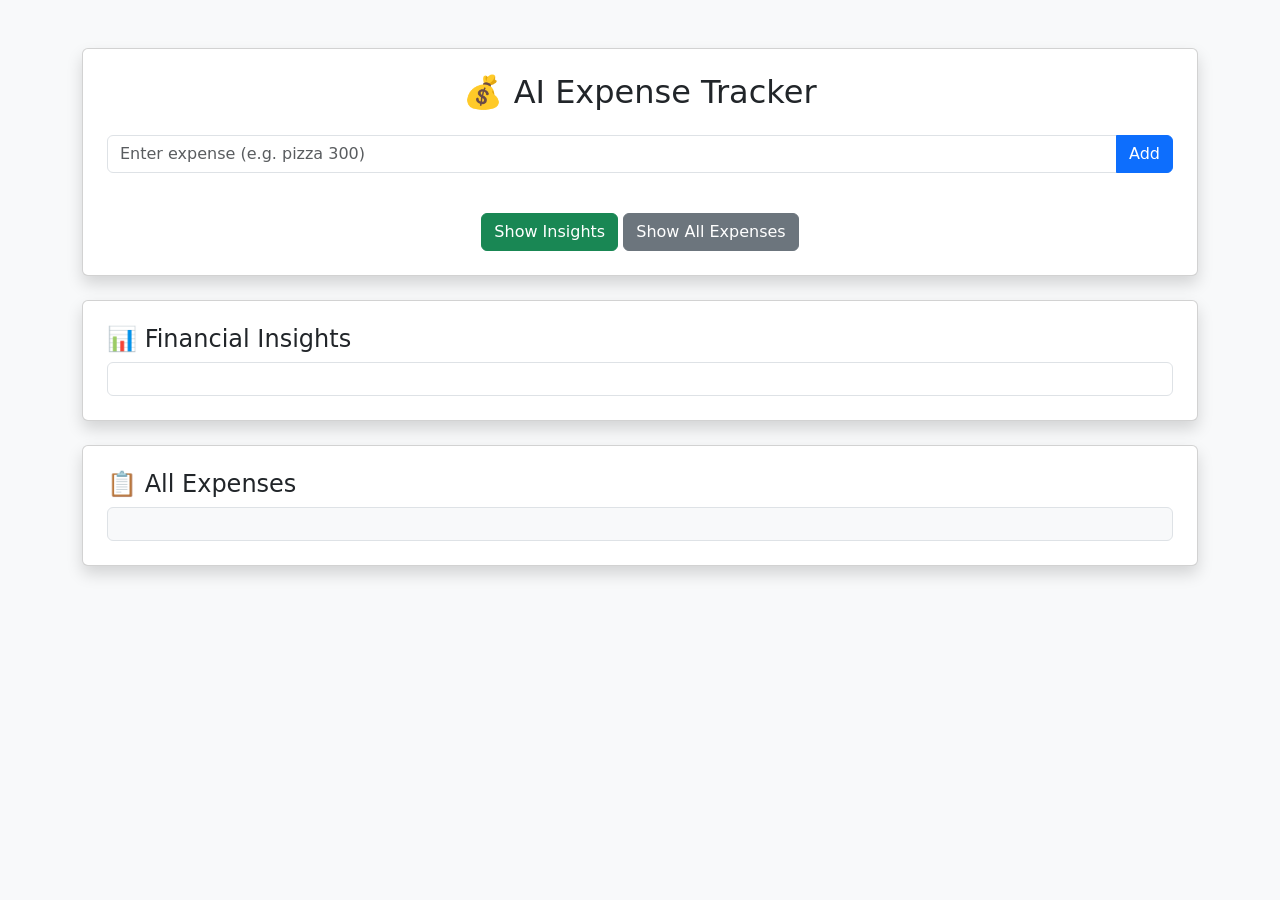
==== templates/index.html @ da7b1863 "first commit" ====
<!DOCTYPE html>
<html>
<head>
    <title>AI Expense Tracker</title>
    <link href="https://cdn.jsdelivr.net/npm/bootstrap@5.3.0/dist/css/bootstrap.min.css" rel="stylesheet">
    <link rel="manifest" href="/static/manifest.json">
</head>

<body class="bg-light">

<div class="container mt-5">

    <div class="card shadow p-4">
        <h2 class="text-center mb-4">💰 AI Expense Tracker</h2>

        <div class="input-group mb-3">
            <input type="text" id="expenseText" class="form-control" placeholder="Enter expense (e.g. pizza 300)">
            <button class="btn btn-primary" onclick="addExpense()">Add</button>
        </div>

        <div class="alert alert-info" id="result" style="display:none;"></div>

        <div class="text-center mt-3">
            <button class="btn btn-success mt-2" onclick="getInsights()">Show Insights</button>
            <button class="btn btn-secondary mt-2" onclick="getExpenses()">Show All Expenses</button>
        </div>
    </div>

    <div class="card shadow p-4 mt-4">
        <h4>📊 Financial Insights</h4>
        <div id="insights" class="bg-white p-3 rounded border"></div>
    </div>

    <div class="card shadow p-4 mt-4">
        <h4>📋 All Expenses</h4>
        <div id="expenses" class="bg-light p-3 rounded border"></div>
    </div>

</div>

<script>
function addExpense() {
    let text = document.getElementById("expenseText").value;

    fetch('/add', {
        method: 'POST',
        headers: { 'Content-Type': 'application/json' },
        body: JSON.stringify({ text: text })
    })
    .then(res => res.json())
    .then(data => {
        let resultDiv = document.getElementById("result");
        resultDiv.style.display = "block";
        resultDiv.innerHTML =
            `<strong>Category:</strong> ${data.category} <br>
             <strong>Amount:</strong> ₹${data.amount}`;
    });
}

function getInsights() {
    fetch('/insights')
    .then(res => res.json())
    .then(data => {
        console.log("INSIGHTS DATA:", data); // 👈 ADD THIS

        let html = "";

        // Total
        html += `<h5>Total Spent: ₹${data.total_spent}</h5><hr>`;

        // Category Distribution
        html += `<h6>Category Distribution:</h6>`;
        for (let cat in data.category_distribution) {
            html += `<p>${cat.toUpperCase()}: ${data.category_distribution[cat]}%</p>`;
        }

        html += `<hr><h6>Insights:</h6>`;

        // Insights list
        data.insights.forEach(i => {
            html += `<p>• ${i}</p>`;
        });

        document.getElementById("insights").innerHTML = html;
    });
}

// function getExpenses() {
//     fetch('/expenses')
//     .then(res => res.json())
//     .then(data => {

//         let html = "";

//         if (data.length === 0) {
//             html = "<p>No expenses found</p>";
//         } else {
//             data.forEach(item => {
//                 html += `
//                     <div style="border-bottom:1px solid #ccc; padding:8px;">
//                         <strong>${item[1]}</strong><br>
//                         Category: ${item[3]} | Amount: ₹${item[2]}
//                     </div>
//                 `;
//             });
//         }

//         document.getElementById("expenses").innerHTML = html;
//     });
// }

function getExpenses() {
    fetch('/expenses')
    .then(res => res.json())
    .then(data => {

        let html = "";

        if (data.length === 0) {
            html = "<p>No expenses found</p>";
        } else {
            data.forEach(item => {
                html += `
                    <div class="card mb-2 p-2">
                        <strong>${item[1]}</strong><br>
                        Category: ${item[3]} <br>
                        Amount: ₹${item[2]}
                    </div>
                `;
            });
        }

        document.getElementById("expenses").innerHTML = html;
    });
}

if ('serviceWorker' in navigator) {
    navigator.serviceWorker.register('/static/service-worker.js')
    .then(() => console.log("Service Worker Registered"));
}

</script>

</body>
</html>
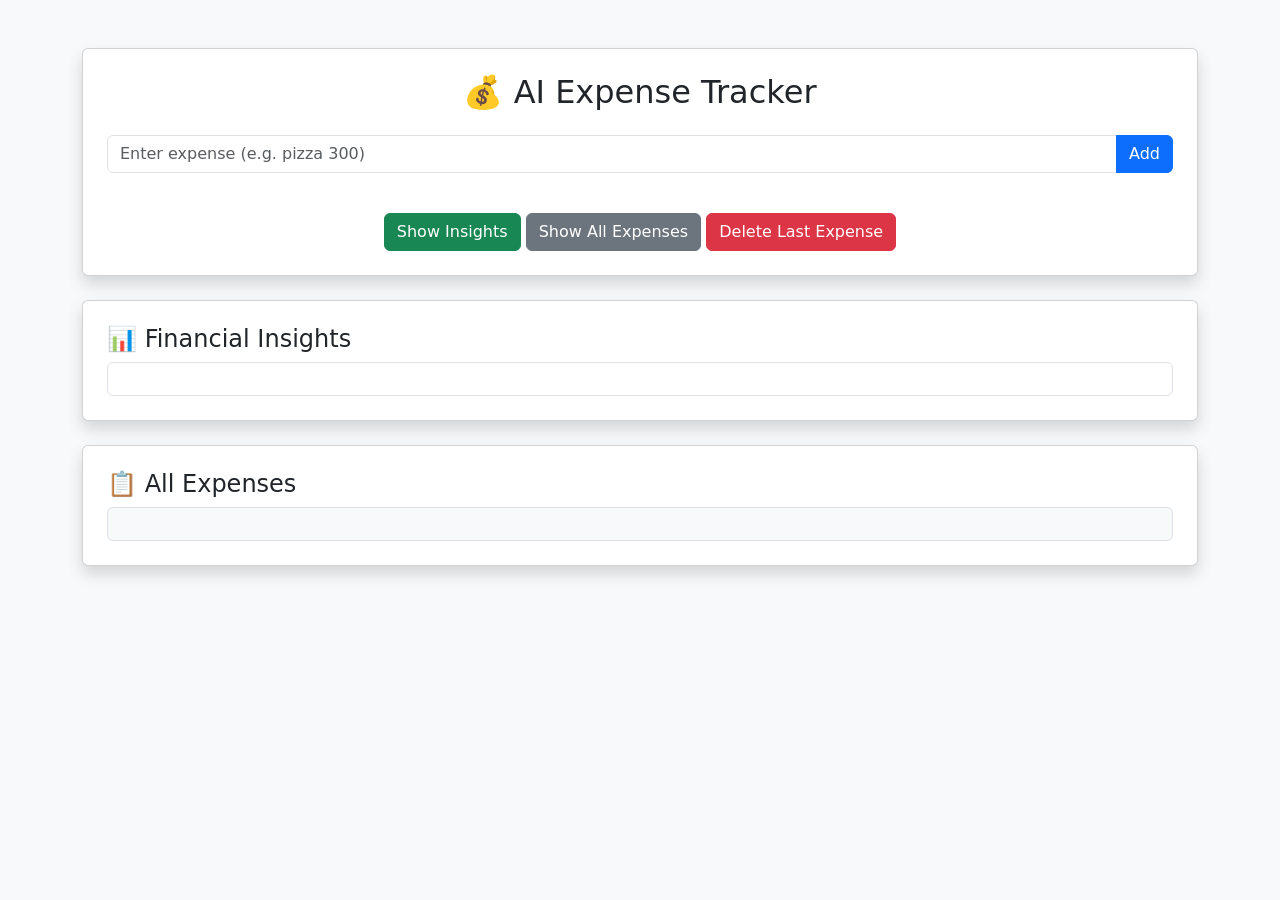
==== commit d009d232: "user id to be allocated for each browser" ====
--- a/templates/index.html
+++ b/templates/index.html
@@ -23,6 +23,7 @@
         <div class="text-center mt-3">
             <button class="btn btn-success mt-2" onclick="getInsights()">Show Insights</button>
             <button class="btn btn-secondary mt-2" onclick="getExpenses()">Show All Expenses</button>
+            <button class="btn btn-danger mt-2" onclick="deleteExpense()">Delete Last Expense</button>
         </div>
     </div>
 
@@ -39,13 +40,21 @@
 </div>
 
 <script>
+
+let user_id = localStorage.getItem("user_id");
+
+if (!user_id) {
+    user_id = "user_" + Math.random().toString(36).substr(2, 9);
+    localStorage.setItem("user_id", user_id);
+}
+
 function addExpense() {
     let text = document.getElementById("expenseText").value;
 
     fetch('/add', {
         method: 'POST',
         headers: { 'Content-Type': 'application/json' },
-        body: JSON.stringify({ text: text })
+        body: JSON.stringify({ text: text, user_id: user_id })
     })
     .then(res => res.json())
     .then(data => {
@@ -58,7 +67,11 @@
 }
 
 function getInsights() {
-    fetch('/insights')
+    fetch('/insights', {
+    method: 'POST',
+    headers: { 'Content-Type': 'application/json' },
+    body: JSON.stringify({ user_id: user_id })
+    })
     .then(res => res.json())
     .then(data => {
         console.log("INSIGHTS DATA:", data); // 👈 ADD THIS
@@ -77,11 +90,31 @@
         html += `<hr><h6>Insights:</h6>`;
 
         // Insights list
-        data.insights.forEach(i => {
-            html += `<p>• ${i}</p>`;
-        });
+        if (!data.insights) {
+        html += "<p>No insights available</p>";
+        } else {
+            data.insights.forEach(i => {
+                html += `<p>• ${i}</p>`;
+            });
+        }
 
         document.getElementById("insights").innerHTML = html;
+    });
+}
+
+function deleteExpense() {
+    fetch('/delete', {
+        method: 'POST',
+        headers: { 'Content-Type': 'application/json' },
+        body: JSON.stringify({ user_id: user_id })
+    })
+    .then(res => res.json())
+    .then(data => {
+        alert(data.message);
+
+        // 🔥 Refresh UI automatically
+        getExpenses();
+        getInsights();
     });
 }
 
@@ -110,7 +143,11 @@
 // }
 
 function getExpenses() {
-    fetch('/expenses')
+    fetch('/expenses', {
+    method: 'POST',
+    headers: { 'Content-Type': 'application/json' },
+    body: JSON.stringify({ user_id: user_id })
+    })
     .then(res => res.json())
     .then(data => {
 
@@ -120,11 +157,19 @@
             html = "<p>No expenses found</p>";
         } else {
             data.forEach(item => {
+                // html += `
+                //     <div class="card mb-2 p-2">
+                //         <strong>${item[2]}</strong>
+                //         Category: ${item[4]}
+                //         Amount: ₹${item[3]}
+                //     </div>
+                // `;
+
                 html += `
-                    <div class="card mb-2 p-2">
-                        <strong>${item[1]}</strong><br>
-                        Category: ${item[3]} <br>
-                        Amount: ₹${item[2]}
+                    <div class="card mb-2 p-3 shadow-sm">
+                        <h6>${item[2]}</h6>
+                        <p class="mb-1"><strong>Category:</strong> ${item[4]}</p>
+                        <p class="mb-0"><strong>Amount:</strong> ₹${item[3]}</p>
                     </div>
                 `;
             });
@@ -139,6 +184,8 @@
     .then(() => console.log("Service Worker Registered"));
 }
 
+
+
 </script>
 
 </body>
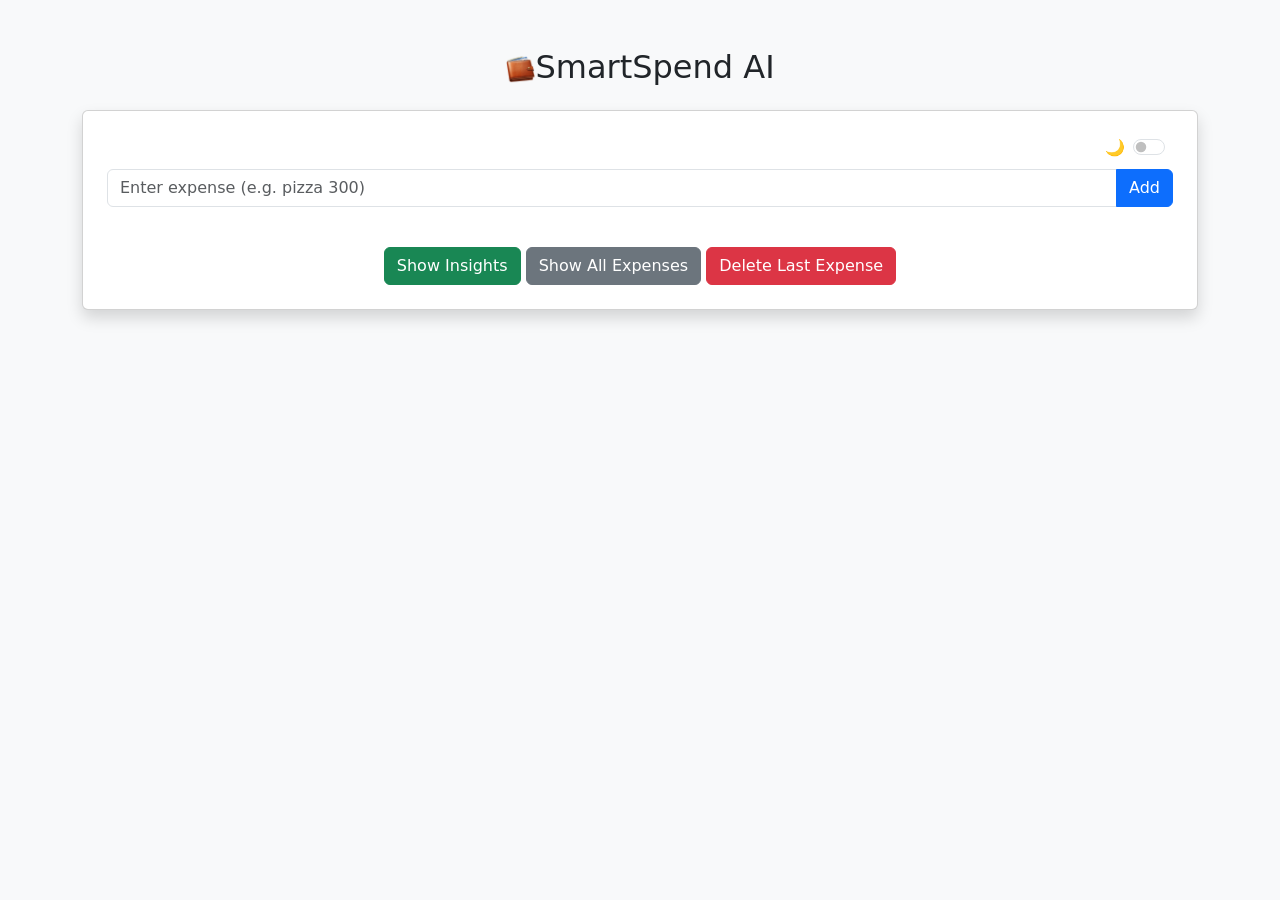
==== commit 7c25f39d: "added dark mode, improved UI and user session security" ====
--- a/templates/index.html
+++ b/templates/index.html
@@ -1,17 +1,72 @@
 <!DOCTYPE html>
 <html>
 <head>
-    <title>AI Expense Tracker</title>
+    <link rel="icon" type="image/png" href="/static/icon.png">
+    <title>SmartSpend AI</title>
+    <meta name="viewport" content="width=device-width, initial-scale=1.0">
     <link href="https://cdn.jsdelivr.net/npm/bootstrap@5.3.0/dist/css/bootstrap.min.css" rel="stylesheet">
     <link rel="manifest" href="/static/manifest.json">
+    
+    <style>
+    body.dark-mode {
+        background-color: #121212 !important;
+        color: #ffffff;
+    }
+
+    .dark-mode .card {
+        background-color: #1e1e1e;
+        color: #ffffff;
+    }
+
+    .dark-mode .form-control {
+        background-color: #2a2a2a;
+        color: #ffffff;
+        border-color: #444;
+    }
+
+    .dark-mode .btn {
+        border-color: #555;
+    }
+
+    .dark-mode .bg-light {
+        background-color: #1e1e1e !important;
+    }
+
+    .dark-mode .bg-white {
+        background-color: #2a2a2a !important;
+    }
+
+    .form-check-input {
+    cursor: pointer;
+    }
+
+    body {
+        transition: background-color 0.3s ease, color 0.3s ease;
+    }
+
+    .dark-mode input::placeholder {
+    color: #ffffff !important;
+    opacity: 0.7;
+    }
+</style>
+    
 </head>
 
 <body class="bg-light">
 
 <div class="container mt-5">
 
+    <h2 class="text-center mb-4"><img src="/static/icon.png" width="30" height="30">SmartSpend AI</h2>
     <div class="card shadow p-4">
-        <h2 class="text-center mb-4">💰 AI Expense Tracker</h2>
+
+        <!-- <h2 class="text-center mb-4">SmartSpend AI</h2> -->
+        <div class="d-flex justify-content-end mb-2 align-items-center gap-2">
+            <span id="themeLabel">🌙</span>
+
+            <div class="form-check form-switch">
+                <input class="form-check-input" type="checkbox" id="themeToggle" onclick="toggleTheme()">
+            </div>
+        </div>
 
         <div class="input-group mb-3">
             <input type="text" id="expenseText" class="form-control" placeholder="Enter expense (e.g. pizza 300)">
@@ -21,18 +76,18 @@
         <div class="alert alert-info" id="result" style="display:none;"></div>
 
         <div class="text-center mt-3">
-            <button class="btn btn-success mt-2" onclick="getInsights()">Show Insights</button>
-            <button class="btn btn-secondary mt-2" onclick="getExpenses()">Show All Expenses</button>
+            <button class="btn btn-success mt-2" onclick="showInsights()">Show Insights</button>
+            <button class="btn btn-secondary mt-2" onclick="showExpenses()">Show All Expenses</button>
             <button class="btn btn-danger mt-2" onclick="deleteExpense()">Delete Last Expense</button>
         </div>
     </div>
 
-    <div class="card shadow p-4 mt-4">
+    <div class="card shadow p-4 mt-4" id="insightsCard" style="display:none;">
         <h4>📊 Financial Insights</h4>
         <div id="insights" class="bg-white p-3 rounded border"></div>
     </div>
 
-    <div class="card shadow p-4 mt-4">
+    <div class="card shadow p-4 mt-4" id="expensesCard" style="display:none;">
         <h4>📋 All Expenses</h4>
         <div id="expenses" class="bg-light p-3 rounded border"></div>
     </div>
@@ -41,20 +96,36 @@
 
 <script>
 
-let user_id = localStorage.getItem("user_id");
-
-if (!user_id) {
-    user_id = "user_" + Math.random().toString(36).substr(2, 9);
-    localStorage.setItem("user_id", user_id);
-}
+window.onload = function () {
+    let savedTheme = localStorage.getItem("theme");
+    let toggle = document.getElementById("themeToggle");
+    let label = document.getElementById("themeLabel");
+
+    if (savedTheme === "dark") {
+        document.body.classList.add("dark-mode");
+        toggle.checked = true;
+        label.innerText = "☀️";
+    } else {
+        label.innerText = "🌙";
+    }
+};
+
+// let user_id = localStorage.getItem("user_id");
+
+// if (!user_id) {
+//     user_id = "user_" + Math.random().toString(36).substr(2, 9);
+//     localStorage.setItem("user_id", user_id);
+// }
 
 function addExpense() {
     let text = document.getElementById("expenseText").value;
 
     fetch('/add', {
         method: 'POST',
+        credentials: "same-origin",
         headers: { 'Content-Type': 'application/json' },
-        body: JSON.stringify({ text: text, user_id: user_id })
+        // body: JSON.stringify({ text: text, user_id: user_id })
+        body: JSON.stringify({ text: text })
     })
     .then(res => res.json())
     .then(data => {
@@ -69,8 +140,9 @@
 function getInsights() {
     fetch('/insights', {
     method: 'POST',
+    credentials: "same-origin",
     headers: { 'Content-Type': 'application/json' },
-    body: JSON.stringify({ user_id: user_id })
+    body: JSON.stringify({})
     })
     .then(res => res.json())
     .then(data => {
@@ -105,8 +177,9 @@
 function deleteExpense() {
     fetch('/delete', {
         method: 'POST',
+        credentials: "same-origin",
         headers: { 'Content-Type': 'application/json' },
-        body: JSON.stringify({ user_id: user_id })
+        body: JSON.stringify({})
     })
     .then(res => res.json())
     .then(data => {
@@ -142,11 +215,40 @@
 //     });
 // }
 
+function toggleTheme() {
+    let isDark = document.getElementById("themeToggle").checked;
+
+    if (isDark) {
+        document.body.classList.add("dark-mode");
+        localStorage.setItem("theme", "dark");
+        document.getElementById("themeLabel").innerText = "☀️";
+    } else {
+        document.body.classList.remove("dark-mode");
+        localStorage.setItem("theme", "light");
+        document.getElementById("themeLabel").innerText = "🌙";
+    }
+}
+
+function showInsights() {
+    document.getElementById("insightsCard").style.display = "block";
+    document.getElementById("expensesCard").style.display = "none";
+
+    getInsights(); // fetch data
+}
+
+function showExpenses() {
+    document.getElementById("expensesCard").style.display = "block";
+    document.getElementById("insightsCard").style.display = "none";
+
+    getExpenses(); // fetch data
+}
+
 function getExpenses() {
     fetch('/expenses', {
     method: 'POST',
+    credentials: "same-origin",
     headers: { 'Content-Type': 'application/json' },
-    body: JSON.stringify({ user_id: user_id })
+    body: JSON.stringify({})
     })
     .then(res => res.json())
     .then(data => {
